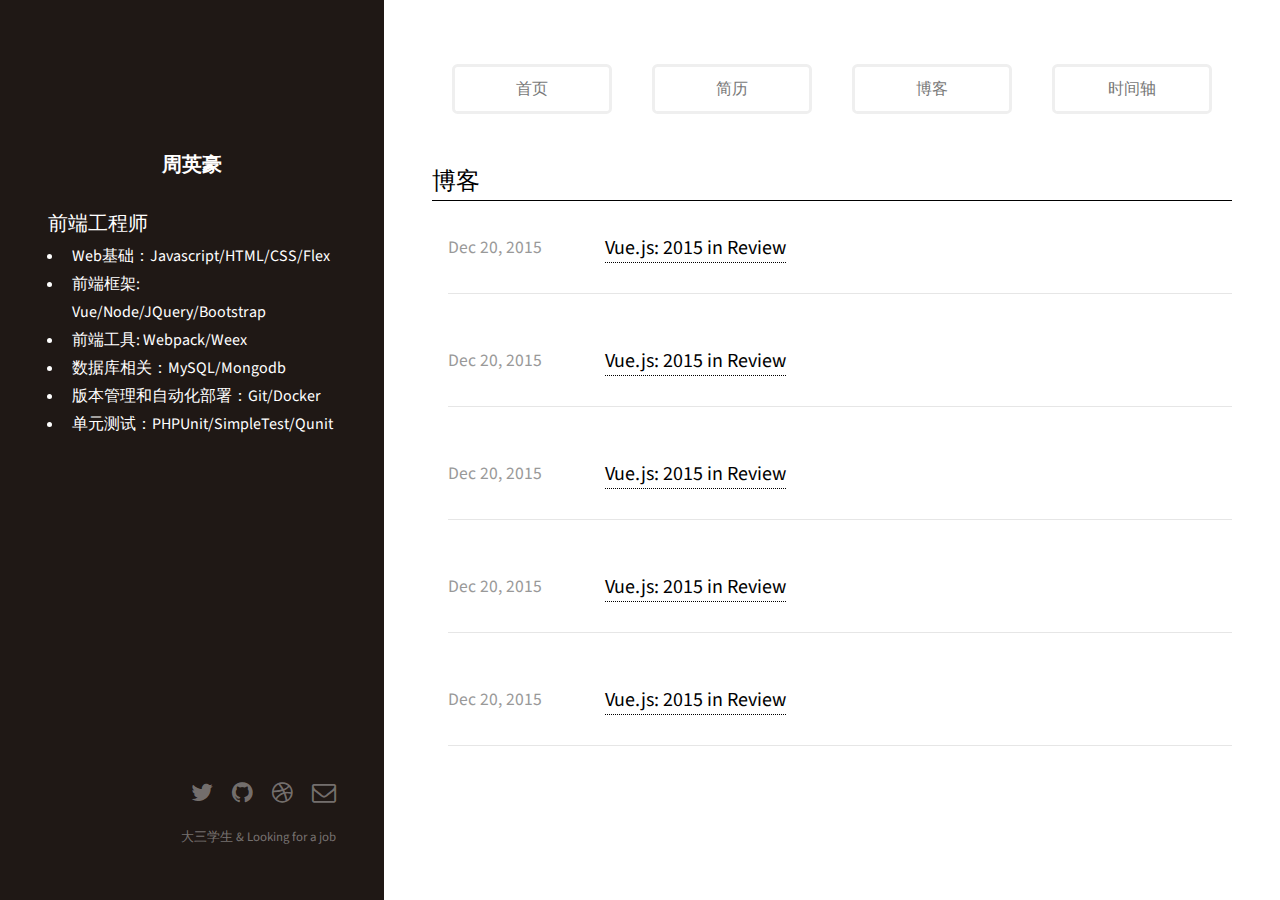
==== blogs.html @ a576378a "change my homepage" ====
<!DOCTYPE HTML>
<!--
	Strata by HTML5 UP
	html5up.net | @ajlkn
	Free for personal and commercial use under the CCA 3.0 license (html5up.net/license)
-->
<html>
	<head>
		<title>Strata by HTML5 UP</title>
		<meta charset="utf-8" />
		<meta name="viewport" content="width=device-width, initial-scale=1" />
		<!--[if lte IE 8]><script src="assets/js/ie/html5shiv.js"></script><![endif]-->
		<link rel="stylesheet" href="assets/css/main.css" />
		<!--[if lte IE 8]><link rel="stylesheet" href="assets/css/ie8.css" /><![endif]-->
	</head>
	<body id="top">

		<!-- Header -->
			<header id="header">
				<div class="inner" style="text-align: left">
					<p style="text-align: center">
						<a href="#" class="image avatar"><img src="https://avatars0.githubusercontent.com/u/16045604?v=4&s=460" alt="" /></a>
						
					</p>
					<h1 style="text-align: center;color: white"><strong> 周英豪</strong></h1>
					<p></p>
					<h1 style="color: white">前端工程师</h1>
					<ul class="skill-list">
						<li>Web基础：Javascript/HTML/CSS/Flex</li>
						<li>前端框架: Vue/Node/JQuery/Bootstrap</li>
						<li>前端工具: Webpack/Weex</li>
						<li>数据库相关：MySQL/Mongodb</li>
						<li>版本管理和自动化部署：Git/Docker</li>
						<li>单元测试：PHPUnit/SimpleTest/Qunit</li>



					</ul>
				</div>
			</header>

		<!-- Main -->
			<div id="main">

				<header style="display: flex;justify-content: center;"> 
					<div style="flex: 1;text-align: center;">
<a href="index.html" class="button">首页</a>
					</div>
					<div style="flex: 1;text-align: center;">
<a href="resume.html" class="button">简历</a>

					</div>
					<div style="flex: 1;text-align: center;">
<a href="#" class="button">博客</a>

					</div>
					<div style="flex: 1;text-align: center;">
<a href="timeline.html" class="button">时间轴</a>

					</div>

				</header>
					<section id="two" style="margin-top: 50px">
						<header class="major resume-title">
							<h2>博客</h2>
						</header>
						<ul class="blogs-list" >
							<li><h4 >Dec 20, 2015 </h4> <h3 ><a href="2015/12/20/vuejs-2015-in-review/">Vue.js: 2015 in Review</a></h3></li>
						</ul>

						<ul class="blogs-list" >
							<li><h4 >Dec 20, 2015 </h4> <h3 ><a href="2015/12/20/vuejs-2015-in-review/">Vue.js: 2015 in Review</a></h3></li>
						</ul>


						<ul class="blogs-list" >
							<li><h4 >Dec 20, 2015 </h4> <h3 ><a href="2015/12/20/vuejs-2015-in-review/">Vue.js: 2015 in Review</a></h3></li>
						</ul>


						<ul class="blogs-list" >
							<li><h4 >Dec 20, 2015 </h4> <h3 ><a href="2015/12/20/vuejs-2015-in-review/">Vue.js: 2015 in Review</a></h3></li>
						</ul>


						<ul class="blogs-list" >
							<li><h4 >Dec 20, 2015 </h4> <h3 ><a href="2015/12/20/vuejs-2015-in-review/">Vue.js: 2015 in Review</a></h3></li>
						</ul>
					</section>

		

			</div>

		<!-- Footer -->
			<footer id="footer">
				<div class="inner">
					<ul class="icons">
						<li><a href="#" class="icon fa-twitter"><span class="label">Twitter</span></a></li>
						<li><a href="#" class="icon fa-github"><span class="label">Github</span></a></li>
						<li><a href="#" class="icon fa-dribbble"><span class="label">Dribbble</span></a></li>
						<li><a href="#" class="icon fa-envelope-o"><span class="label">Email</span></a></li>
					</ul>
					<ul class="copyright">
						<li> 大三学生 & Looking for a job</li>
					</ul>
				</div>
			</footer>

		<!-- Scripts -->
			<script src="assets/js/jquery.min.js"></script>
			<script src="assets/js/jquery.poptrox.min.js"></script>
			<script src="assets/js/skel.min.js"></script>
			<script src="assets/js/util.js"></script>
			<!--[if lte IE 8]><script src="assets/js/ie/respond.min.js"></script><![endif]-->
			<script src="assets/js/main.js"></script>

	</body>
</html>
---- assets/css/main.css ----
@import url("font-awesome.min.css");
@import url("https://fonts.googleapis.com/css?family=Source+Sans+Pro:400,400italic");

/*
	Strata by HTML5 UP
	html5up.net | @ajlkn
	Free for personal and commercial use under the CCA 3.0 license (html5up.net/license)
*/

/* Reset */

	html, body, div, span, applet, object, iframe, h1, h2, h3, h4, h5, h6, p, blockquote, pre, a, abbr, acronym, address, big, cite, code, del, dfn, em, img, ins, kbd, q, s, samp, small, strike, strong, sub, sup, tt, var, b, u, i, center, dl, dt, dd, ol, ul, li, fieldset, form, label, legend, table, caption, tbody, tfoot, thead, tr, th, td, article, aside, canvas, details, embed, figure, figcaption, footer, header, hgroup, menu, nav, output, ruby, section, summary, time, mark, audio, video {
		margin: 0;
		padding: 0;
		border: 0;
		font-size: 100%;
		font: inherit;
		vertical-align: baseline;
	}

	article, aside, details, figcaption, figure, footer, header, hgroup, menu, nav, section {
		display: block;
	}

	body {
		line-height: 1;
	}

	ol, ul {
		list-style: none;
	}

	blockquote, q {
		quotes: none;
	}

	blockquote:before, blockquote:after, q:before, q:after {
		content: '';
		content: none;
	}

	table {
		border-collapse: collapse;
		border-spacing: 0;
	}

	body {
		-webkit-text-size-adjust: none;
	}

/* Box Model */

	*, *:before, *:after {
		-moz-box-sizing: border-box;
		-webkit-box-sizing: border-box;
		box-sizing: border-box;
	}

/* Containers */

	.container {
		margin-left: auto;
		margin-right: auto;
	}

	.container.\31 25\25 {
		width: 100%;
		max-width: 1200px;
		min-width: 960px;
	}

	.container.\37 5\25 {
		width: 720px;
	}

	.container.\35 0\25 {
		width: 480px;
	}

	.container.\32 5\25 {
		width: 240px;
	}

	.container {
		width: 960px;
	}

	@media screen and (max-width: 1800px) {

		.container.\31 25\25 {
			width: 100%;
			max-width: 1200px;
			min-width: 960px;
		}

		.container.\37 5\25 {
			width: 720px;
		}

		.container.\35 0\25 {
			width: 480px;
		}

		.container.\32 5\25 {
			width: 240px;
		}

		.container {
			width: 960px;
		}

	}

	@media screen and (max-width: 1280px) {

		.container.\31 25\25 {
			width: 100%;
			max-width: 1200px;
			min-width: 960px;
		}

		.container.\37 5\25 {
			width: 720px;
		}

		.container.\35 0\25 {
			width: 480px;
		}

		.container.\32 5\25 {
			width: 240px;
		}

		.container {
			width: 960px;
		}

	}

	@media screen and (max-width: 980px) {

		.container.\31 25\25 {
			width: 100%;
			max-width: 1200px;
			min-width: 960px;
		}

		.container.\37 5\25 {
			width: 720px;
		}

		.container.\35 0\25 {
			width: 480px;
		}

		.container.\32 5\25 {
			width: 240px;
		}

		.container {
			width: 960px;
		}

	}

	@media screen and (max-width: 736px) {

		.container.\31 25\25 {
			width: 100%;
			max-width: 1200px;
			min-width: 960px;
		}

		.container.\37 5\25 {
			width: 720px;
		}

		.container.\35 0\25 {
			width: 480px;
		}

		.container.\32 5\25 {
			width: 240px;
		}

		.container {
			width: 960px;
		}

	}

	@media screen and (max-width: 480px) {

		.container.\31 25\25 {
			width: 100%;
			max-width: 1200px;
			min-width: 960px;
		}

		.container.\37 5\25 {
			width: 720px;
		}

		.container.\35 0\25 {
			width: 480px;
		}

		.container.\32 5\25 {
			width: 240px;
		}

		.container {
			width: 960px;
		}

	}

/* Grid */

	.row {
		border-bottom: solid 1px transparent;
		-moz-box-sizing: border-box;
		-webkit-box-sizing: border-box;
		box-sizing: border-box;
	}

	.row > * {
		float: left;
		-moz-box-sizing: border-box;
		-webkit-box-sizing: border-box;
		box-sizing: border-box;
	}

	.row:after, .row:before {
		content: '';
		display: block;
		clear: both;
		height: 0;
	}

	.row.uniform > * > :first-child {
		margin-top: 0;
	}

	.row.uniform > * > :last-child {
		margin-bottom: 0;
	}

	.row.\30 \25 > * {
		padding: 0 0 0 0em;
	}

	.row.\30 \25 {
		margin: 0 0 -1px 0em;
	}

	.row.uniform.\30 \25 > * {
		padding: 0em 0 0 0em;
	}

	.row.uniform.\30 \25 {
		margin: 0em 0 -1px 0em;
	}

	.row > * {
		padding: 0 0 0 2.5em;
	}

	.row {
		margin: 0 0 -1px -2.5em;
	}

	.row.uniform > * {
		padding: 2.5em 0 0 2.5em;
	}

	.row.uniform {
		margin: -2.5em 0 -1px -2.5em;
	}

	.row.\32 00\25 > * {
		padding: 0 0 0 5em;
	}

	.row.\32 00\25 {
		margin: 0 0 -1px -5em;
	}

	.row.uniform.\32 00\25 > * {
		padding: 5em 0 0 5em;
	}

	.row.uniform.\32 00\25 {
		margin: -5em 0 -1px -5em;
	}

	.row.\31 50\25 > * {
		padding: 0 0 0 3.75em;
	}

	.row.\31 50\25 {
		margin: 0 0 -1px -3.75em;
	}

	.row.uniform.\31 50\25 > * {
		padding: 3.75em 0 0 3.75em;
	}

	.row.uniform.\31 50\25 {
		margin: -3.75em 0 -1px -3.75em;
	}

	.row.\35 0\25 > * {
		padding: 0 0 0 1.25em;
	}

	.row.\35 0\25 {
		margin: 0 0 -1px -1.25em;
	}

	.row.uniform.\35 0\25 > * {
		padding: 1.25em 0 0 1.25em;
	}

	.row.uniform.\35 0\25 {
		margin: -1.25em 0 -1px -1.25em;
	}

	.row.\32 5\25 > * {
		padding: 0 0 0 0.625em;
	}

	.row.\32 5\25 {
		margin: 0 0 -1px -0.625em;
	}

	.row.uniform.\32 5\25 > * {
		padding: 0.625em 0 0 0.625em;
	}

	.row.uniform.\32 5\25 {
		margin: -0.625em 0 -1px -0.625em;
	}

	.\31 2u, .\31 2u\24 {
		width: 100%;
		clear: none;
		margin-left: 0;
	}

	.\31 1u, .\31 1u\24 {
		width: 91.6666666667%;
		clear: none;
		margin-left: 0;
	}

	.\31 0u, .\31 0u\24 {
		width: 83.3333333333%;
		clear: none;
		margin-left: 0;
	}

	.\39 u, .\39 u\24 {
		width: 75%;
		clear: none;
		margin-left: 0;
	}

	.\38 u, .\38 u\24 {
		width: 66.6666666667%;
		clear: none;
		margin-left: 0;
	}

	.\37 u, .\37 u\24 {
		width: 58.3333333333%;
		clear: none;
		margin-left: 0;
	}

	.\36 u, .\36 u\24 {
		width: 50%;
		clear: none;
		margin-left: 0;
	}

	.\35 u, .\35 u\24 {
		width: 41.6666666667%;
		clear: none;
		margin-left: 0;
	}

	.\34 u, .\34 u\24 {
		width: 33.3333333333%;
		clear: none;
		margin-left: 0;
	}

	.\33 u, .\33 u\24 {
		width: 25%;
		clear: none;
		margin-left: 0;
	}

	.\32 u, .\32 u\24 {
		width: 16.6666666667%;
		clear: none;
		margin-left: 0;
	}

	.\31 u, .\31 u\24 {
		width: 8.3333333333%;
		clear: none;
		margin-left: 0;
	}

	.\31 2u\24 + *,
	.\31 1u\24 + *,
	.\31 0u\24 + *,
	.\39 u\24 + *,
	.\38 u\24 + *,
	.\37 u\24 + *,
	.\36 u\24 + *,
	.\35 u\24 + *,
	.\34 u\24 + *,
	.\33 u\24 + *,
	.\32 u\24 + *,
	.\31 u\24 + * {
		clear: left;
	}

	.\-11u {
		margin-left: 91.66667%;
	}

	.\-10u {
		margin-left: 83.33333%;
	}

	.\-9u {
		margin-left: 75%;
	}

	.\-8u {
		margin-left: 66.66667%;
	}

	.\-7u {
		margin-left: 58.33333%;
	}

	.\-6u {
		margin-left: 50%;
	}

	.\-5u {
		margin-left: 41.66667%;
	}

	.\-4u {
		margin-left: 33.33333%;
	}

	.\-3u {
		margin-left: 25%;
	}

	.\-2u {
		margin-left: 16.66667%;
	}

	.\-1u {
		margin-left: 8.33333%;
	}

	@media screen and (max-width: 1800px) {

		.row > * {
			padding: 0 0 0 2.5em;
		}

		.row {
			margin: 0 0 -1px -2.5em;
		}

		.row.uniform > * {
			padding: 2.5em 0 0 2.5em;
		}

		.row.uniform {
			margin: -2.5em 0 -1px -2.5em;
		}

		.row.\32 00\25 > * {
			padding: 0 0 0 5em;
		}

		.row.\32 00\25 {
			margin: 0 0 -1px -5em;
		}

		.row.uniform.\32 00\25 > * {
			padding: 5em 0 0 5em;
		}

		.row.uniform.\32 00\25 {
			margin: -5em 0 -1px -5em;
		}

		.row.\31 50\25 > * {
			padding: 0 0 0 3.75em;
		}

		.row.\31 50\25 {
			margin: 0 0 -1px -3.75em;
		}

		.row.uniform.\31 50\25 > * {
			padding: 3.75em 0 0 3.75em;
		}

		.row.uniform.\31 50\25 {
			margin: -3.75em 0 -1px -3.75em;
		}

		.row.\35 0\25 > * {
			padding: 0 0 0 1.25em;
		}

		.row.\35 0\25 {
			margin: 0 0 -1px -1.25em;
		}

		.row.uniform.\35 0\25 > * {
			padding: 1.25em 0 0 1.25em;
		}

		.row.uniform.\35 0\25 {
			margin: -1.25em 0 -1px -1.25em;
		}

		.row.\32 5\25 > * {
			padding: 0 0 0 0.625em;
		}

		.row.\32 5\25 {
			margin: 0 0 -1px -0.625em;
		}

		.row.uniform.\32 5\25 > * {
			padding: 0.625em 0 0 0.625em;
		}

		.row.uniform.\32 5\25 {
			margin: -0.625em 0 -1px -0.625em;
		}

		.\31 2u\28xlarge\29, .\31 2u\24\28xlarge\29 {
			width: 100%;
			clear: none;
			margin-left: 0;
		}

		.\31 1u\28xlarge\29, .\31 1u\24\28xlarge\29 {
			width: 91.6666666667%;
			clear: none;
			margin-left: 0;
		}

		.\31 0u\28xlarge\29, .\31 0u\24\28xlarge\29 {
			width: 83.3333333333%;
			clear: none;
			margin-left: 0;
		}

		.\39 u\28xlarge\29, .\39 u\24\28xlarge\29 {
			width: 75%;
			clear: none;
			margin-left: 0;
		}

		.\38 u\28xlarge\29, .\38 u\24\28xlarge\29 {
			width: 66.6666666667%;
			clear: none;
			margin-left: 0;
		}

		.\37 u\28xlarge\29, .\37 u\24\28xlarge\29 {
			width: 58.3333333333%;
			clear: none;
			margin-left: 0;
		}

		.\36 u\28xlarge\29, .\36 u\24\28xlarge\29 {
			width: 50%;
			clear: none;
			margin-left: 0;
		}

		.\35 u\28xlarge\29, .\35 u\24\28xlarge\29 {
			width: 41.6666666667%;
			clear: none;
			margin-left: 0;
		}

		.\34 u\28xlarge\29, .\34 u\24\28xlarge\29 {
			width: 33.3333333333%;
			clear: none;
			margin-left: 0;
		}

		.\33 u\28xlarge\29, .\33 u\24\28xlarge\29 {
			width: 25%;
			clear: none;
			margin-left: 0;
		}

		.\32 u\28xlarge\29, .\32 u\24\28xlarge\29 {
			width: 16.6666666667%;
			clear: none;
			margin-left: 0;
		}

		.\31 u\28xlarge\29, .\31 u\24\28xlarge\29 {
			width: 8.3333333333%;
			clear: none;
			margin-left: 0;
		}

		.\31 2u\24\28xlarge\29 + *,
		.\31 1u\24\28xlarge\29 + *,
		.\31 0u\24\28xlarge\29 + *,
		.\39 u\24\28xlarge\29 + *,
		.\38 u\24\28xlarge\29 + *,
		.\37 u\24\28xlarge\29 + *,
		.\36 u\24\28xlarge\29 + *,
		.\35 u\24\28xlarge\29 + *,
		.\34 u\24\28xlarge\29 + *,
		.\33 u\24\28xlarge\29 + *,
		.\32 u\24\28xlarge\29 + *,
		.\31 u\24\28xlarge\29 + * {
			clear: left;
		}

		.\-11u\28xlarge\29 {
			margin-left: 91.66667%;
		}

		.\-10u\28xlarge\29 {
			margin-left: 83.33333%;
		}

		.\-9u\28xlarge\29 {
			margin-left: 75%;
		}

		.\-8u\28xlarge\29 {
			margin-left: 66.66667%;
		}

		.\-7u\28xlarge\29 {
			margin-left: 58.33333%;
		}

		.\-6u\28xlarge\29 {
			margin-left: 50%;
		}

		.\-5u\28xlarge\29 {
			margin-left: 41.66667%;
		}

		.\-4u\28xlarge\29 {
			margin-left: 33.33333%;
		}

		.\-3u\28xlarge\29 {
			margin-left: 25%;
		}

		.\-2u\28xlarge\29 {
			margin-left: 16.66667%;
		}

		.\-1u\28xlarge\29 {
			margin-left: 8.33333%;
		}

	}

	@media screen and (max-width: 1280px) {

		.row > * {
			padding: 0 0 0 2em;
		}

		.row {
			margin: 0 0 -1px -2em;
		}

		.row.uniform > * {
			padding: 2em 0 0 2em;
		}

		.row.uniform {
			margin: -2em 0 -1px -2em;
		}

		.row.\32 00\25 > * {
			padding: 0 0 0 4em;
		}

		.row.\32 00\25 {
			margin: 0 0 -1px -4em;
		}

		.row.uniform.\32 00\25 > * {
			padding: 4em 0 0 4em;
		}

		.row.uniform.\32 00\25 {
			margin: -4em 0 -1px -4em;
		}

		.row.\31 50\25 > * {
			padding: 0 0 0 3em;
		}

		.row.\31 50\25 {
			margin: 0 0 -1px -3em;
		}

		.row.uniform.\31 50\25 > * {
			padding: 3em 0 0 3em;
		}

		.row.uniform.\31 50\25 {
			margin: -3em 0 -1px -3em;
		}

		.row.\35 0\25 > * {
			padding: 0 0 0 1em;
		}

		.row.\35 0\25 {
			margin: 0 0 -1px -1em;
		}

		.row.uniform.\35 0\25 > * {
			padding: 1em 0 0 1em;
		}

		.row.uniform.\35 0\25 {
			margin: -1em 0 -1px -1em;
		}

		.row.\32 5\25 > * {
			padding: 0 0 0 0.5em;
		}

		.row.\32 5\25 {
			margin: 0 0 -1px -0.5em;
		}

		.row.uniform.\32 5\25 > * {
			padding: 0.5em 0 0 0.5em;
		}

		.row.uniform.\32 5\25 {
			margin: -0.5em 0 -1px -0.5em;
		}

		.\31 2u\28large\29, .\31 2u\24\28large\29 {
			width: 100%;
			clear: none;
			margin-left: 0;
		}

		.\31 1u\28large\29, .\31 1u\24\28large\29 {
			width: 91.6666666667%;
			clear: none;
			margin-left: 0;
		}

		.\31 0u\28large\29, .\31 0u\24\28large\29 {
			width: 83.3333333333%;
			clear: none;
			margin-left: 0;
		}

		.\39 u\28large\29, .\39 u\24\28large\29 {
			width: 75%;
			clear: none;
			margin-left: 0;
		}

		.\38 u\28large\29, .\38 u\24\28large\29 {
			width: 66.6666666667%;
			clear: none;
			margin-left: 0;
		}

		.\37 u\28large\29, .\37 u\24\28large\29 {
			width: 58.3333333333%;
			clear: none;
			margin-left: 0;
		}

		.\36 u\28large\29, .\36 u\24\28large\29 {
			width: 50%;
			clear: none;
			margin-left: 0;
		}

		.\35 u\28large\29, .\35 u\24\28large\29 {
			width: 41.6666666667%;
			clear: none;
			margin-left: 0;
		}

		.\34 u\28large\29, .\34 u\24\28large\29 {
			width: 33.3333333333%;
			clear: none;
			margin-left: 0;
		}

		.\33 u\28large\29, .\33 u\24\28large\29 {
			width: 25%;
			clear: none;
			margin-left: 0;
		}

		.\32 u\28large\29, .\32 u\24\28large\29 {
			width: 16.6666666667%;
			clear: none;
			margin-left: 0;
		}

		.\31 u\28large\29, .\31 u\24\28large\29 {
			width: 8.3333333333%;
			clear: none;
			margin-left: 0;
		}

		.\31 2u\24\28large\29 + *,
		.\31 1u\24\28large\29 + *,
		.\31 0u\24\28large\29 + *,
		.\39 u\24\28large\29 + *,
		.\38 u\24\28large\29 + *,
		.\37 u\24\28large\29 + *,
		.\36 u\24\28large\29 + *,
		.\35 u\24\28large\29 + *,
		.\34 u\24\28large\29 + *,
		.\33 u\24\28large\29 + *,
		.\32 u\24\28large\29 + *,
		.\31 u\24\28large\29 + * {
			clear: left;
		}

		.\-11u\28large\29 {
			margin-left: 91.66667%;
		}

		.\-10u\28large\29 {
			margin-left: 83.33333%;
		}

		.\-9u\28large\29 {
			margin-left: 75%;
		}

		.\-8u\28large\29 {
			margin-left: 66.66667%;
		}

		.\-7u\28large\29 {
			margin-left: 58.33333%;
		}

		.\-6u\28large\29 {
			margin-left: 50%;
		}

		.\-5u\28large\29 {
			margin-left: 41.66667%;
		}

		.\-4u\28large\29 {
			margin-left: 33.33333%;
		}

		.\-3u\28large\29 {
			margin-left: 25%;
		}

		.\-2u\28large\29 {
			margin-left: 16.66667%;
		}

		.\-1u\28large\29 {
			margin-left: 8.33333%;
		}

	}

	@media screen and (max-width: 980px) {

		.row > * {
			padding: 0 0 0 2em;
		}

		.row {
			margin: 0 0 -1px -2em;
		}

		.row.uniform > * {
			padding: 2em 0 0 2em;
		}

		.row.uniform {
			margin: -2em 0 -1px -2em;
		}

		.row.\32 00\25 > * {
			padding: 0 0 0 4em;
		}

		.row.\32 00\25 {
			margin: 0 0 -1px -4em;
		}

		.row.uniform.\32 00\25 > * {
			padding: 4em 0 0 4em;
		}

		.row.uniform.\32 00\25 {
			margin: -4em 0 -1px -4em;
		}

		.row.\31 50\25 > * {
			padding: 0 0 0 3em;
		}

		.row.\31 50\25 {
			margin: 0 0 -1px -3em;
		}

		.row.uniform.\31 50\25 > * {
			padding: 3em 0 0 3em;
		}

		.row.uniform.\31 50\25 {
			margin: -3em 0 -1px -3em;
		}

		.row.\35 0\25 > * {
			padding: 0 0 0 1em;
		}

		.row.\35 0\25 {
			margin: 0 0 -1px -1em;
		}

		.row.uniform.\35 0\25 > * {
			padding: 1em 0 0 1em;
		}

		.row.uniform.\35 0\25 {
			margin: -1em 0 -1px -1em;
		}

		.row.\32 5\25 > * {
			padding: 0 0 0 0.5em;
		}

		.row.\32 5\25 {
			margin: 0 0 -1px -0.5em;
		}

		.row.uniform.\32 5\25 > * {
			padding: 0.5em 0 0 0.5em;
		}

		.row.uniform.\32 5\25 {
			margin: -0.5em 0 -1px -0.5em;
		}

		.\31 2u\28medium\29, .\31 2u\24\28medium\29 {
			width: 100%;
			clear: none;
			margin-left: 0;
		}

		.\31 1u\28medium\29, .\31 1u\24\28medium\29 {
			width: 91.6666666667%;
			clear: none;
			margin-left: 0;
		}

		.\31 0u\28medium\29, .\31 0u\24\28medium\29 {
			width: 83.3333333333%;
			clear: none;
			margin-left: 0;
		}

		.\39 u\28medium\29, .\39 u\24\28medium\29 {
			width: 75%;
			clear: none;
			margin-left: 0;
		}

		.\38 u\28medium\29, .\38 u\24\28medium\29 {
			width: 66.6666666667%;
			clear: none;
			margin-left: 0;
		}

		.\37 u\28medium\29, .\37 u\24\28medium\29 {
			width: 58.3333333333%;
			clear: none;
			margin-left: 0;
		}

		.\36 u\28medium\29, .\36 u\24\28medium\29 {
			width: 50%;
			clear: none;
			margin-left: 0;
		}

		.\35 u\28medium\29, .\35 u\24\28medium\29 {
			width: 41.6666666667%;
			clear: none;
			margin-left: 0;
		}

		.\34 u\28medium\29, .\34 u\24\28medium\29 {
			width: 33.3333333333%;
			clear: none;
			margin-left: 0;
		}

		.\33 u\28medium\29, .\33 u\24\28medium\29 {
			width: 25%;
			clear: none;
			margin-left: 0;
		}

		.\32 u\28medium\29, .\32 u\24\28medium\29 {
			width: 16.6666666667%;
			clear: none;
			margin-left: 0;
		}

		.\31 u\28medium\29, .\31 u\24\28medium\29 {
			width: 8.3333333333%;
			clear: none;
			margin-left: 0;
		}

		.\31 2u\24\28medium\29 + *,
		.\31 1u\24\28medium\29 + *,
		.\31 0u\24\28medium\29 + *,
		.\39 u\24\28medium\29 + *,
		.\38 u\24\28medium\29 + *,
		.\37 u\24\28medium\29 + *,
		.\36 u\24\28medium\29 + *,
		.\35 u\24\28medium\29 + *,
		.\34 u\24\28medium\29 + *,
		.\33 u\24\28medium\29 + *,
		.\32 u\24\28medium\29 + *,
		.\31 u\24\28medium\29 + * {
			clear: left;
		}

		.\-11u\28medium\29 {
			margin-left: 91.66667%;
		}

		.\-10u\28medium\29 {
			margin-left: 83.33333%;
		}

		.\-9u\28medium\29 {
			margin-left: 75%;
		}

		.\-8u\28medium\29 {
			margin-left: 66.66667%;
		}

		.\-7u\28medium\29 {
			margin-left: 58.33333%;
		}

		.\-6u\28medium\29 {
			margin-left: 50%;
		}

		.\-5u\28medium\29 {
			margin-left: 41.66667%;
		}

		.\-4u\28medium\29 {
			margin-left: 33.33333%;
		}

		.\-3u\28medium\29 {
			margin-left: 25%;
		}

		.\-2u\28medium\29 {
			margin-left: 16.66667%;
		}

		.\-1u\28medium\29 {
			margin-left: 8.33333%;
		}

	}

	@media screen and (max-width: 736px) {

		.row > * {
			padding: 0 0 0 1.5em;
		}

		.row {
			margin: 0 0 -1px -1.5em;
		}

		.row.uniform > * {
			padding: 1.5em 0 0 1.5em;
		}

		.row.uniform {
			margin: -1.5em 0 -1px -1.5em;
		}

		.row.\32 00\25 > * {
			padding: 0 0 0 3em;
		}

		.row.\32 00\25 {
			margin: 0 0 -1px -3em;
		}

		.row.uniform.\32 00\25 > * {
			padding: 3em 0 0 3em;
		}

		.row.uniform.\32 00\25 {
			margin: -3em 0 -1px -3em;
		}

		.row.\31 50\25 > * {
			padding: 0 0 0 2.25em;
		}

		.row.\31 50\25 {
			margin: 0 0 -1px -2.25em;
		}

		.row.uniform.\31 50\25 > * {
			padding: 2.25em 0 0 2.25em;
		}

		.row.uniform.\31 50\25 {
			margin: -2.25em 0 -1px -2.25em;
		}

		.row.\35 0\25 > * {
			padding: 0 0 0 0.75em;
		}

		.row.\35 0\25 {
			margin: 0 0 -1px -0.75em;
		}

		.row.uniform.\35 0\25 > * {
			padding: 0.75em 0 0 0.75em;
		}

		.row.uniform.\35 0\25 {
			margin: -0.75em 0 -1px -0.75em;
		}

		.row.\32 5\25 > * {
			padding: 0 0 0 0.375em;
		}

		.row.\32 5\25 {
			margin: 0 0 -1px -0.375em;
		}

		.row.uniform.\32 5\25 > * {
			padding: 0.375em 0 0 0.375em;
		}

		.row.uniform.\32 5\25 {
			margin: -0.375em 0 -1px -0.375em;
		}

		.\31 2u\28small\29, .\31 2u\24\28small\29 {
			width: 100%;
			clear: none;
			margin-left: 0;
		}

		.\31 1u\28small\29, .\31 1u\24\28small\29 {
			width: 91.6666666667%;
			clear: none;
			margin-left: 0;
		}

		.\31 0u\28small\29, .\31 0u\24\28small\29 {
			width: 83.3333333333%;
			clear: none;
			margin-left: 0;
		}

		.\39 u\28small\29, .\39 u\24\28small\29 {
			width: 75%;
			clear: none;
			margin-left: 0;
		}

		.\38 u\28small\29, .\38 u\24\28small\29 {
			width: 66.6666666667%;
			clear: none;
			margin-left: 0;
		}

		.\37 u\28small\29, .\37 u\24\28small\29 {
			width: 58.3333333333%;
			clear: none;
			margin-left: 0;
		}

		.\36 u\28small\29, .\36 u\24\28small\29 {
			width: 50%;
			clear: none;
			margin-left: 0;
		}

		.\35 u\28small\29, .\35 u\24\28small\29 {
			width: 41.6666666667%;
			clear: none;
			margin-left: 0;
		}

		.\34 u\28small\29, .\34 u\24\28small\29 {
			width: 33.3333333333%;
			clear: none;
			margin-left: 0;
		}

		.\33 u\28small\29, .\33 u\24\28small\29 {
			width: 25%;
			clear: none;
			margin-left: 0;
		}

		.\32 u\28small\29, .\32 u\24\28small\29 {
			width: 16.6666666667%;
			clear: none;
			margin-left: 0;
		}

		.\31 u\28small\29, .\31 u\24\28small\29 {
			width: 8.3333333333%;
			clear: none;
			margin-left: 0;
		}

		.\31 2u\24\28small\29 + *,
		.\31 1u\24\28small\29 + *,
		.\31 0u\24\28small\29 + *,
		.\39 u\24\28small\29 + *,
		.\38 u\24\28small\29 + *,
		.\37 u\24\28small\29 + *,
		.\36 u\24\28small\29 + *,
		.\35 u\24\28small\29 + *,
		.\34 u\24\28small\29 + *,
		.\33 u\24\28small\29 + *,
		.\32 u\24\28small\29 + *,
		.\31 u\24\28small\29 + * {
			clear: left;
		}

		.\-11u\28small\29 {
			margin-left: 91.66667%;
		}

		.\-10u\28small\29 {
			margin-left: 83.33333%;
		}

		.\-9u\28small\29 {
			margin-left: 75%;
		}

		.\-8u\28small\29 {
			margin-left: 66.66667%;
		}

		.\-7u\28small\29 {
			margin-left: 58.33333%;
		}

		.\-6u\28small\29 {
			margin-left: 50%;
		}

		.\-5u\28small\29 {
			margin-left: 41.66667%;
		}

		.\-4u\28small\29 {
			margin-left: 33.33333%;
		}

		.\-3u\28small\29 {
			margin-left: 25%;
		}

		.\-2u\28small\29 {
			margin-left: 16.66667%;
		}

		.\-1u\28small\29 {
			margin-left: 8.33333%;
		}

	}

	@media screen and (max-width: 480px) {

		.row > * {
			padding: 0 0 0 1.5em;
		}

		.row {
			margin: 0 0 -1px -1.5em;
		}

		.row.uniform > * {
			padding: 1.5em 0 0 1.5em;
		}

		.row.uniform {
			margin: -1.5em 0 -1px -1.5em;
		}

		.row.\32 00\25 > * {
			padding: 0 0 0 3em;
		}

		.row.\32 00\25 {
			margin: 0 0 -1px -3em;
		}

		.row.uniform.\32 00\25 > * {
			padding: 3em 0 0 3em;
		}

		.row.uniform.\32 00\25 {
			margin: -3em 0 -1px -3em;
		}

		.row.\31 50\25 > * {
			padding: 0 0 0 2.25em;
		}

		.row.\31 50\25 {
			margin: 0 0 -1px -2.25em;
		}

		.row.uniform.\31 50\25 > * {
			padding: 2.25em 0 0 2.25em;
		}

		.row.uniform.\31 50\25 {
			margin: -2.25em 0 -1px -2.25em;
		}

		.row.\35 0\25 > * {
			padding: 0 0 0 0.75em;
		}

		.row.\35 0\25 {
			margin: 0 0 -1px -0.75em;
		}

		.row.uniform.\35 0\25 > * {
			padding: 0.75em 0 0 0.75em;
		}

		.row.uniform.\35 0\25 {
			margin: -0.75em 0 -1px -0.75em;
		}

		.row.\32 5\25 > * {
			padding: 0 0 0 0.375em;
		}

		.row.\32 5\25 {
			margin: 0 0 -1px -0.375em;
		}

		.row.uniform.\32 5\25 > * {
			padding: 0.375em 0 0 0.375em;
		}

		.row.uniform.\32 5\25 {
			margin: -0.375em 0 -1px -0.375em;
		}

		.\31 2u\28xsmall\29, .\31 2u\24\28xsmall\29 {
			width: 100%;
			clear: none;
			margin-left: 0;
		}

		.\31 1u\28xsmall\29, .\31 1u\24\28xsmall\29 {
			width: 91.6666666667%;
			clear: none;
			margin-left: 0;
		}

		.\31 0u\28xsmall\29, .\31 0u\24\28xsmall\29 {
			width: 83.3333333333%;
			clear: none;
			margin-left: 0;
		}

		.\39 u\28xsmall\29, .\39 u\24\28xsmall\29 {
			width: 75%;
			clear: none;
			margin-left: 0;
		}

		.\38 u\28xsmall\29, .\38 u\24\28xsmall\29 {
			width: 66.6666666667%;
			clear: none;
			margin-left: 0;
		}

		.\37 u\28xsmall\29, .\37 u\24\28xsmall\29 {
			width: 58.3333333333%;
			clear: none;
			margin-left: 0;
		}

		.\36 u\28xsmall\29, .\36 u\24\28xsmall\29 {
			width: 50%;
			clear: none;
			margin-left: 0;
		}

		.\35 u\28xsmall\29, .\35 u\24\28xsmall\29 {
			width: 41.6666666667%;
			clear: none;
			margin-left: 0;
		}

		.\34 u\28xsmall\29, .\34 u\24\28xsmall\29 {
			width: 33.3333333333%;
			clear: none;
			margin-left: 0;
		}

		.\33 u\28xsmall\29, .\33 u\24\28xsmall\29 {
			width: 25%;
			clear: none;
			margin-left: 0;
		}

		.\32 u\28xsmall\29, .\32 u\24\28xsmall\29 {
			width: 16.6666666667%;
			clear: none;
			margin-left: 0;
		}

		.\31 u\28xsmall\29, .\31 u\24\28xsmall\29 {
			width: 8.3333333333%;
			clear: none;
			margin-left: 0;
		}

		.\31 2u\24\28xsmall\29 + *,
		.\31 1u\24\28xsmall\29 + *,
		.\31 0u\24\28xsmall\29 + *,
		.\39 u\24\28xsmall\29 + *,
		.\38 u\24\28xsmall\29 + *,
		.\37 u\24\28xsmall\29 + *,
		.\36 u\24\28xsmall\29 + *,
		.\35 u\24\28xsmall\29 + *,
		.\34 u\24\28xsmall\29 + *,
		.\33 u\24\28xsmall\29 + *,
		.\32 u\24\28xsmall\29 + *,
		.\31 u\24\28xsmall\29 + * {
			clear: left;
		}

		.\-11u\28xsmall\29 {
			margin-left: 91.66667%;
		}

		.\-10u\28xsmall\29 {
			margin-left: 83.33333%;
		}

		.\-9u\28xsmall\29 {
			margin-left: 75%;
		}

		.\-8u\28xsmall\29 {
			margin-left: 66.66667%;
		}

		.\-7u\28xsmall\29 {
			margin-left: 58.33333%;
		}

		.\-6u\28xsmall\29 {
			margin-left: 50%;
		}

		.\-5u\28xsmall\29 {
			margin-left: 41.66667%;
		}

		.\-4u\28xsmall\29 {
			margin-left: 33.33333%;
		}

		.\-3u\28xsmall\29 {
			margin-left: 25%;
		}

		.\-2u\28xsmall\29 {
			margin-left: 16.66667%;
		}

		.\-1u\28xsmall\29 {
			margin-left: 8.33333%;
		}

	}

/* Basic */

	body {
		background: #fff;
	}

		body.is-loading *, body.is-loading *:before, body.is-loading *:after {
			-moz-animation: none !important;
			-webkit-animation: none !important;
			-ms-animation: none !important;
			animation: none !important;
			-moz-transition: none !important;
			-webkit-transition: none !important;
			-ms-transition: none !important;
			transition: none !important;
		}

	body, input, select, textarea {
		color: black;
		font-family: "Source Sans Pro", Helvetica, sans-serif;
		font-size: 16pt;
		font-weight: 400;
		line-height: 1.75em;
	}

	a {
		-moz-transition: color 0.2s ease-in-out, border-color 0.2s ease-in-out;
		-webkit-transition: color 0.2s ease-in-out, border-color 0.2s ease-in-out;
		-ms-transition: color 0.2s ease-in-out, border-color 0.2s ease-in-out;
		transition: color 0.2s ease-in-out, border-color 0.2s ease-in-out;
		border-bottom: dotted 1px;
		color: #787878;
		text-decoration: none;
	}

		a:hover {
			border-bottom-color: transparent;
			color: #49bf9d !important;
			text-decoration: none;
		}

	strong, b {
		color: #49bf9d;
		font-weight: 900;
	}

	em, i {
		font-style: italic;
	}

	p {
		margin: 0 0 0 0;
	}

	h1, h2, h3, h4, h5, h6 {
		color: black;
		font-weight: 400;
		line-height: 0.5em;
		margin: 0 0 0.5em 0;
	}

		h1 a, h2 a, h3 a, h4 a, h5 a, h6 a {
			color: inherit;
			text-decoration: none;
		}

	h1 {
		font-size: 2em;
		line-height: 1.5em;
	}

	h2 {
		font-size: 1.5em;
		line-height: 1.5em;
	}

	h3 {
		font-size: 1.25em;
		line-height: 1.5em;
	}

	h4 {
		font-size: 1.1em;
		line-height: 1.5em;
	}

	h5 {
		font-size: 0.9em;
		line-height: 1.5em;
	}

	h6 {
		font-size: 0.7em;
		line-height: 1.5em;
	}

	sub {
		font-size: 0.8em;
		position: relative;
		top: 0.5em;
	}

	sup {
		font-size: 0.8em;
		position: relative;
		top: -0.5em;
	}

	hr {
		border: 0;
		border-bottom: solid 2px #efefef;
		margin: 2em 0;
	}

		hr.major {
			margin: 3em 0;
		}

	blockquote {
		border-left: solid 6px #efefef;
		font-style: italic;
		margin: 0 0 2em 0;
		padding: 0.5em 0 0.5em 1.5em;
	}

	code {
		background: #f7f7f7;
		border-radius: 0.35em;
		border: solid 2px #efefef;
		font-family: "Courier New", monospace;
		font-size: 0.9em;
		margin: 0 0.25em;
		padding: 0.25em 0.65em;
	}

	pre {
		-webkit-overflow-scrolling: touch;
		font-family: "Courier New", monospace;
		font-size: 0.9em;
		margin: 0 0 2em 0;
	}

		pre code {
			display: block;
			line-height: 1.75em;
			padding: 1em 1.5em;
			overflow-x: auto;
		}

	.align-left {
		text-align: left;
	}

	.align-center {
		text-align: center;
	}

	.align-right {
		text-align: right;
	}

/* Section/Article */

	section.special, article.special {
		text-align: center;
	}

	header p {
		color: #b2b2b2;
		position: relative;
		margin: 0 0 1.5em 0;
	}

	header h2 + p {
		font-size: 1.25em;
		margin-top: -1em;
		line-height: 1.5em;
	}

	header h3 + p {
		font-size: 1.1em;
		margin-top: -0.8em;
		line-height: 1.5em;
	}

	header h4 + p,
	header h5 + p,
	header h6 + p {
		font-size: 0.9em;
		margin-top: -0.6em;
		line-height: 1.5em;
	}

	header.major h2 {
		font-size: 1.5em;
	}

/* Form */

	form {
		margin: 0 0 2em 0;
	}

	label {
		color: #787878;
		display: block;
		font-size: 0.9em;
		font-weight: 400;
		margin: 0 0 1em 0;
	}

	input[type="text"],
	input[type="password"],
	input[type="email"],
	select,
	textarea {
		-moz-appearance: none;
		-webkit-appearance: none;
		-ms-appearance: none;
		appearance: none;
		background: #f7f7f7;
		border-radius: 0.35em;
		border: solid 2px transparent;
		color: inherit;
		display: block;
		outline: 0;
		padding: 0 0.75em;
		text-decoration: none;
		width: 100%;
	}

		input[type="text"]:invalid,
		input[type="password"]:invalid,
		input[type="email"]:invalid,
		select:invalid,
		textarea:invalid {
			box-shadow: none;
		}

		input[type="text"]:focus,
		input[type="password"]:focus,
		input[type="email"]:focus,
		select:focus,
		textarea:focus {
			border-color: #49bf9d;
		}

	.select-wrapper {
		text-decoration: none;
		display: block;
		position: relative;
	}

		.select-wrapper:before {
			-moz-osx-font-smoothing: grayscale;
			-webkit-font-smoothing: antialiased;
			font-family: FontAwesome;
			font-style: normal;
			font-weight: normal;
			text-transform: none !important;
		}

		.select-wrapper:before {
			color: #dfdfdf;
			content: '\f078';
			display: block;
			height: 2.75em;
			line-height: 2.75em;
			pointer-events: none;
			position: absolute;
			right: 0;
			text-align: center;
			top: 0;
			width: 2.75em;
		}

		.select-wrapper select::-ms-expand {
			display: none;
		}

	input[type="text"],
	input[type="password"],
	input[type="email"],
	select {
		height: 2.75em;
	}

	textarea {
		padding: 0.75em;
	}

	input[type="checkbox"],
	input[type="radio"] {
		-moz-appearance: none;
		-webkit-appearance: none;
		-ms-appearance: none;
		appearance: none;
		display: block;
		float: left;
		margin-right: -2em;
		opacity: 0;
		width: 1em;
		z-index: -1;
	}

		input[type="checkbox"] + label,
		input[type="radio"] + label {
			text-decoration: none;
			color: #a2a2a2;
			cursor: pointer;
			display: inline-block;
			font-size: 1em;
			font-weight: 400;
			padding-left: 2.4em;
			padding-right: 0.75em;
			position: relative;
		}

			input[type="checkbox"] + label:before,
			input[type="radio"] + label:before {
				-moz-osx-font-smoothing: grayscale;
				-webkit-font-smoothing: antialiased;
				font-family: FontAwesome;
				font-style: normal;
				font-weight: normal;
				text-transform: none !important;
			}

			input[type="checkbox"] + label:before,
			input[type="radio"] + label:before {
				background: #f7f7f7;
				border-radius: 0.35em;
				border: solid 2px transparent;
				content: '';
				display: inline-block;
				height: 1.65em;
				left: 0;
				line-height: 1.58125em;
				position: absolute;
				text-align: center;
				top: 0;
				width: 1.65em;
			}

		input[type="checkbox"]:checked + label:before,
		input[type="radio"]:checked + label:before {
			background: #787878;
			border-color: #787878;
			color: #fff;
			content: '\f00c';
		}

		input[type="checkbox"]:focus + label:before,
		input[type="radio"]:focus + label:before {
			border-color: #49bf9d;
		}

	input[type="checkbox"] + label:before {
		border-radius: 0.35em;
	}

	input[type="radio"] + label:before {
		border-radius: 100%;
	}

	::-webkit-input-placeholder {
		color: #b2b2b2 !important;
		opacity: 1.0;
	}

	:-moz-placeholder {
		color: #b2b2b2 !important;
		opacity: 1.0;
	}

	::-moz-placeholder {
		color: #b2b2b2 !important;
		opacity: 1.0;
	}

	:-ms-input-placeholder {
		color: #b2b2b2 !important;
		opacity: 1.0;
	}

	.formerize-placeholder {
		color: #b2b2b2 !important;
		opacity: 1.0;
	}

/* Box */

	.box {
		border-radius: 0.35em;
		border: solid 2px #efefef;
		margin-bottom: 2em;
		padding: 1.5em;
	}

		.box > :last-child,
		.box > :last-child > :last-child,
		.box > :last-child > :last-child > :last-child {
			margin-bottom: 0;
		}

		.box.alt {
			border: 0;
			border-radius: 0;
			padding: 0;
		}

/* Icon */

	.icon {
		text-decoration: none;
		border-bottom: none;
		position: relative;
	}

		.icon:before {
			-moz-osx-font-smoothing: grayscale;
			-webkit-font-smoothing: antialiased;
			font-family: FontAwesome;
			font-style: normal;
			font-weight: normal;
			text-transform: none !important;
		}

		.icon > .label {
			display: none;
		}

/* Image */

	.image {
		border-radius: 0.35em;
		border: 0;
		display: inline-block;
		position: relative;
	}

		.image:before {
			-moz-transition: opacity 0.2s ease-in-out;
			-webkit-transition: opacity 0.2s ease-in-out;
			-ms-transition: opacity 0.2s ease-in-out;
			transition: opacity 0.2s ease-in-out;
			background: url("images/overlay.png");
			border-radius: 0.35em;
			content: '';
			display: block;
			height: 100%;
			left: 0;
			opacity: 0.5;
			position: absolute;
			top: 0;
			width: 100%;
		}

		.image.thumb {
			text-align: center;
		}

			.image.thumb:after {
				-moz-transition: opacity 0.2s ease-in-out;
				-webkit-transition: opacity 0.2s ease-in-out;
				-ms-transition: opacity 0.2s ease-in-out;
				transition: opacity 0.2s ease-in-out;
				border-radius: 0.35em;
				border: solid 3px rgba(255, 255, 255, 0.5);
				color: #fff;
				content: 'View';
				display: inline-block;
				font-size: 0.8em;
				font-weight: 400;
				left: 50%;
				line-height: 2.25em;
				margin: -1.25em 0 0 -3em;
				opacity: 0;
				padding: 0 1.5em;
				position: absolute;
				text-align: center;
				text-decoration: none;
				top: 50%;
				white-space: nowrap;
			}

			.image.thumb:hover:after {
				opacity: 1.0;
			}

			.image.thumb:hover:before {
				background: url("images/overlay.png"), url("images/overlay.png");
				opacity: 1.0;
			}

		.image img {
			border-radius: 0.35em;
			display: block;
		}

		.image.left {
			float: left;
			margin: 0 1.5em 1em 0;
			top: 0.25em;
		}

		.image.right {
			float: right;
			margin: 0 0 1em 1.5em;
			top: 0.25em;
		}

		.image.left, .image.right {
			max-width: 18%;
		}

			.image.left img, .image.right img {
				width: 100%;
			}

		.image.fit {
			display: block;
			margin: 0 0 2em 0;
			width: 100%;
		}

			.image.fit img {
				width: 100%;
			}

		.image.avatar {
			border-radius: 100%;
		}

			.image.avatar:before {
				display: none;
			}

			.image.avatar img {
				border-radius: 100%;
				width: 100%;
			}

/* List */

	ol {
		list-style: decimal;
		margin: 0 0 2em 0;
		padding-left: 1.25em;
	}

		ol li {
			padding-left: 0.25em;
		}

	ul {
		list-style: disc;
		margin: 0 0 2em 0;
		padding-left: 1em;
	}

		ul li {
			padding-left: 0.5em;
		}

		ul.alt {
			list-style: none;
			padding-left: 0;
		}

			ul.alt li {
				border-top: solid 2px #efefef;
				padding: 0.5em 0;
			}

				ul.alt li:first-child {
					border-top: 0;
					padding-top: 0;
				}

		ul.icons {
			cursor: default;
			list-style: none;
			padding-left: 0;
		}

			ul.icons li {
				display: inline-block;
				padding: 0 1em 0 0;
			}

				ul.icons li:last-child {
					padding-right: 0;
				}

				ul.icons li .icon:before {
					font-size: 1.5em;
				}

		ul.actions {
			cursor: default;
			list-style: none;
			padding-left: 0;
		}

			ul.actions li {
				display: inline-block;
				padding: 0 1em 0 0;
				vertical-align: middle;
			}

				ul.actions li:last-child {
					padding-right: 0;
				}

			ul.actions.small li {
				padding: 0 0.5em 0 0;
			}

			ul.actions.vertical li {
				display: block;
				padding: 1em 0 0 0;
			}

				ul.actions.vertical li:first-child {
					padding-top: 0;
				}

				ul.actions.vertical li > * {
					margin-bottom: 0;
				}

			ul.actions.vertical.small li {
				padding: 0.5em 0 0 0;
			}

				ul.actions.vertical.small li:first-child {
					padding-top: 0;
				}

			ul.actions.fit {
				display: table;
				margin-left: -1em;
				padding: 0;
				table-layout: fixed;
				width: calc(100% + 1em);
			}

				ul.actions.fit li {
					display: table-cell;
					padding: 0 0 0 1em;
				}

					ul.actions.fit li > * {
						margin-bottom: 0;
					}

				ul.actions.fit.small {
					margin-left: -0.5em;
					width: calc(100% + 0.5em);
				}

					ul.actions.fit.small li {
						padding: 0 0 0 0.5em;
					}

		ul.labeled-icons {
			list-style: none;
			padding: 0;
		}

			ul.labeled-icons li {
				line-height: 1.75em;
				margin: 1.5em 0 0 0;
				padding-left: 2.25em;
				position: relative;
			}

				ul.labeled-icons li:first-child {
					margin-top: 0;
				}

				ul.labeled-icons li a {
					color: inherit;
				}

				ul.labeled-icons li h3 {
					color: #b2b2b2;
					left: 0;
					position: absolute;
					text-align: center;
					top: 0;
					width: 1em;
				}

	dl {
		margin: 0 0 2em 0;
	}

/* Table */

	.table-wrapper {
		-webkit-overflow-scrolling: touch;
		overflow-x: auto;
	}

	table {
		margin: 0 0 2em 0;
		width: 100%;
	}

		table tbody tr {
			border: solid 1px #efefef;
			border-left: 0;
			border-right: 0;
		}

			table tbody tr:nth-child(2n + 1) {
				background-color: #f7f7f7;
			}

		table td {
			padding: 0.75em 0.75em;
		}

		table th {
			color: #787878;
			font-size: 0.9em;
			font-weight: 400;
			padding: 0 0.75em 0.75em 0.75em;
			text-align: left;
		}

		table thead {
			border-bottom: solid 2px #efefef;
		}

		table tfoot {
			border-top: solid 2px #efefef;
		}

		table.alt {
			border-collapse: separate;
		}

			table.alt tbody tr td {
				border: solid 2px #efefef;
				border-left-width: 0;
				border-top-width: 0;
			}

				table.alt tbody tr td:first-child {
					border-left-width: 2px;
				}

			table.alt tbody tr:first-child td {
				border-top-width: 2px;
			}

			table.alt thead {
				border-bottom: 0;
			}

			table.alt tfoot {
				border-top: 0;
			}

/* Button */

	input[type="submit"],
	input[type="reset"],
	input[type="button"],
	.button {
		-moz-appearance: none;
		-webkit-appearance: none;
		-ms-appearance: none;
		appearance: none;
		-moz-transition: background-color 0.2s ease-in-out, color 0.2s ease-in-out, border-color 0.2s ease-in-out;
		-webkit-transition: background-color 0.2s ease-in-out, color 0.2s ease-in-out, border-color 0.2s ease-in-out;
		-ms-transition: background-color 0.2s ease-in-out, color 0.2s ease-in-out, border-color 0.2s ease-in-out;
		transition: background-color 0.2s ease-in-out, color 0.2s ease-in-out, border-color 0.2s ease-in-out;
		background-color: transparent;
		border-radius: 0.35em;
		border: solid 3px #efefef;
		color: #787878 !important;
		cursor: pointer;
		display: inline-block;
		font-weight: 400;
		height: 3.15em;
		height: calc(2.75em + 6px);
		line-height: 2.75em;
		min-width: 10em;
		padding: 0 1.5em;
		text-align: center;
		text-decoration: none;
		white-space: nowrap;
	}

		input[type="submit"]:hover,
		input[type="reset"]:hover,
		input[type="button"]:hover,
		.button:hover {
			border-color: #49bf9d;
			color: #49bf9d !important;
		}

		input[type="submit"]:active,
		input[type="reset"]:active,
		input[type="button"]:active,
		.button:active {
			background-color: rgba(73, 191, 157, 0.1);
			border-color: #49bf9d;
			color: #49bf9d !important;
		}

		input[type="submit"].icon,
		input[type="reset"].icon,
		input[type="button"].icon,
		.button.icon {
			padding-left: 1.35em;
		}

			input[type="submit"].icon:before,
			input[type="reset"].icon:before,
			input[type="button"].icon:before,
			.button.icon:before {
				margin-right: 0.5em;
			}

		input[type="submit"].fit,
		input[type="reset"].fit,
		input[type="button"].fit,
		.button.fit {
			display: block;
			margin: 0 0 1em 0;
			min-width: 0;
			width: 100%;
		}

		input[type="submit"].small,
		input[type="reset"].small,
		input[type="button"].small,
		.button.small {
			font-size: 0.8em;
		}

		input[type="submit"].big,
		input[type="reset"].big,
		input[type="button"].big,
		.button.big {
			font-size: 1.35em;
		}

		input[type="submit"].special,
		input[type="reset"].special,
		input[type="button"].special,
		.button.special {
			background-color: #49bf9d;
			border-color: #49bf9d;
			color: #ffffff !important;
		}

			input[type="submit"].special:hover,
			input[type="reset"].special:hover,
			input[type="button"].special:hover,
			.button.special:hover {
				background-color: #5cc6a7;
				border-color: #5cc6a7;
			}

			input[type="submit"].special:active,
			input[type="reset"].special:active,
			input[type="button"].special:active,
			.button.special:active {
				background-color: #3eb08f;
				border-color: #3eb08f;
			}

		input[type="submit"].disabled, input[type="submit"]:disabled,
		input[type="reset"].disabled,
		input[type="reset"]:disabled,
		input[type="button"].disabled,
		input[type="button"]:disabled,
		.button.disabled,
		.button:disabled {
			background-color: #e7e7e7 !important;
			border-color: #e7e7e7 !important;
			color: #b2b2b2 !important;
			cursor: default;
		}

/* Work Item */

	.work-item {
		margin: 0 0 2em 0;
	}

		.work-item .image {
			margin: 0 0 1.5em 0;
		}

		.work-item h3 {
			font-size: 1em;
			margin: 0 0 0.5em 0;
		}

		.work-item p {
			font-size: 0.8em;
			line-height: 1.5em;
			margin: 0;
		}

/* Header */

	#header {
		display: -moz-flex;
		display: -webkit-flex;
		display: -ms-flex;
		display: flex;
		-moz-flex-direction: column;
		-webkit-flex-direction: column;
		-ms-flex-direction: column;
		flex-direction: column;
		-moz-align-items: -moz-flex-end;
		-webkit-align-items: -webkit-flex-end;
		-ms-align-items: -ms-flex-end;
		align-items: flex-end;
		-moz-justify-content: space-between;
		-webkit-justify-content: space-between;
		-ms-justify-content: space-between;
		justify-content: space-between;
		background-color: #1f1815;
		background-attachment: scroll,								fixed;
		background-image: url("https://html5up.net/uploads/demos/strata/assets/css/images/overlay.png"), url("https://html5up.net/uploads/demos/strata/images/bg.jpg");
		background-position: top left,							top left;
		background-repeat: repeat,								no-repeat;
		background-size: auto,								auto 100%;
		color: rgba(255, 255, 255, 0.5);
		height: 100%;
		left: 0;
		padding: 8em 4em;
		position: fixed;
		text-align: right;
		top: 0;
		width: 35%;
	}

		#header > * {
			-moz-flex-shrink: 0;
			-webkit-flex-shrink: 0;
			-ms-flex-shrink: 0;
			flex-shrink: 0;
			width: 100%;
		}

		#header > .inner {
			-moz-flex-grow: 1;
			-webkit-flex-grow: 1;
			-ms-flex-grow: 1;
			flex-grow: 1;
			margin: 0 0 2em 0;
		}

		#header strong, #header b {
			color: #ffffff;
		}

		#header h2, #header h3, #header h4, #header h5, #header h6 {
			color: #ffffff;
		}

		#header h1 {
			color: rgba(255, 255, 255, 0.5);
			font-size: 1.35em;
			line-height: 1.75em;
			margin: 0;
		}

		#header .image.avatar {
			margin: 0 0 1em 0;
			width: 6.25em;
		}

/* Footer */

	#footer .icons {
		margin: 1em 0 0 0;
	}

		#footer .icons a {
			color: rgba(255, 255, 255, 0.4);
		}

	#footer .copyright {
		color: rgba(255, 255, 255, 0.4);
		font-size: 0.8em;
		list-style: none;
		margin: 1em 0 0 0;
		padding: 0;
	}

		#footer .copyright li {
			border-left: solid 1px rgba(255, 255, 255, 0.25);
			display: inline-block;
			line-height: 1em;
			margin-left: 0.75em;
			padding-left: 0.75em;
		}

			#footer .copyright li:first-child {
				border-left: 0;
				margin-left: 0;
				padding-left: 0;
			}

			#footer .copyright li a {
				color: inherit;
			}

/* Main */

	#main {
		margin-left: 35%;
		max-width: 54em;
		padding: 8em 4em 4em 4em;
		width: calc(100% - 35%);
	}

	/*	#main > section {
			border-top: solid 2px #efefef;
			margin: 4em 0 0 0;
			padding: 4em 0 0 0;
		}*/

		/*	#main > section:first-child {
				border-top: 0;
				margin-top: 0;
				padding-top: 0;
			}
*/
/* Poptrox */

	@-moz-keyframes spin {
		0% {
			-moz-transform: rotate(0deg);
			-webkit-transform: rotate(0deg);
			-ms-transform: rotate(0deg);
			transform: rotate(0deg);
		}

		100% {
			-moz-transform: rotate(360deg);
			-webkit-transform: rotate(360deg);
			-ms-transform: rotate(360deg);
			transform: rotate(360deg);
		}
	}

	@-webkit-keyframes spin {
		0% {
			-moz-transform: rotate(0deg);
			-webkit-transform: rotate(0deg);
			-ms-transform: rotate(0deg);
			transform: rotate(0deg);
		}

		100% {
			-moz-transform: rotate(360deg);
			-webkit-transform: rotate(360deg);
			-ms-transform: rotate(360deg);
			transform: rotate(360deg);
		}
	}

	@-ms-keyframes spin {
		0% {
			-moz-transform: rotate(0deg);
			-webkit-transform: rotate(0deg);
			-ms-transform: rotate(0deg);
			transform: rotate(0deg);
		}

		100% {
			-moz-transform: rotate(360deg);
			-webkit-transform: rotate(360deg);
			-ms-transform: rotate(360deg);
			transform: rotate(360deg);
		}
	}

	@keyframes spin {
		0% {
			-moz-transform: rotate(0deg);
			-webkit-transform: rotate(0deg);
			-ms-transform: rotate(0deg);
			transform: rotate(0deg);
		}

		100% {
			-moz-transform: rotate(360deg);
			-webkit-transform: rotate(360deg);
			-ms-transform: rotate(360deg);
			transform: rotate(360deg);
		}
	}

	.poptrox-popup {
		-moz-box-sizing: content-box;
		-webkit-box-sizing: content-box;
		-ms-box-sizing: content-box;
		box-sizing: content-box;
		-webkit-tap-highlight-color: rgba(255, 255, 255, 0);
		background: #fff;
		border-radius: 0.35em;
		box-shadow: 0 0.1em 0.15em 0 rgba(0, 0, 0, 0.15);
		overflow: hidden;
		padding-bottom: 3em;
	}

		.poptrox-popup .loader {
			text-decoration: none;
			-moz-animation: spin 1s linear infinite;
			-webkit-animation: spin 1s linear infinite;
			-ms-animation: spin 1s linear infinite;
			animation: spin 1s linear infinite;
			font-size: 1.5em;
			height: 1em;
			left: 50%;
			line-height: 1em;
			margin: -0.5em 0 0 -0.5em;
			position: absolute;
			top: 50%;
			width: 1em;
		}

			.poptrox-popup .loader:before {
				-moz-osx-font-smoothing: grayscale;
				-webkit-font-smoothing: antialiased;
				font-family: FontAwesome;
				font-style: normal;
				font-weight: normal;
				text-transform: none !important;
			}

			.poptrox-popup .loader:before {
				content: '\f1ce';
			}

		.poptrox-popup .caption {
			background: #fff;
			bottom: 0;
			cursor: default;
			font-size: 0.9em;
			height: 3em;
			left: 0;
			line-height: 2.8em;
			position: absolute;
			text-align: center;
			width: 100%;
			z-index: 1;
		}

		.poptrox-popup .nav-next,
		.poptrox-popup .nav-previous {
			text-decoration: none;
			-moz-transition: opacity 0.2s ease-in-out;
			-webkit-transition: opacity 0.2s ease-in-out;
			-ms-transition: opacity 0.2s ease-in-out;
			transition: opacity 0.2s ease-in-out;
			-webkit-tap-highlight-color: rgba(255, 255, 255, 0);
			background: rgba(0, 0, 0, 0.01);
			cursor: pointer;
			height: 100%;
			opacity: 0;
			position: absolute;
			top: 0;
			width: 50%;
		}

			.poptrox-popup .nav-next:before,
			.poptrox-popup .nav-previous:before {
				-moz-osx-font-smoothing: grayscale;
				-webkit-font-smoothing: antialiased;
				font-family: FontAwesome;
				font-style: normal;
				font-weight: normal;
				text-transform: none !important;
			}

			.poptrox-popup .nav-next:before,
			.poptrox-popup .nav-previous:before {
				color: #fff;
				font-size: 2.5em;
				height: 1em;
				line-height: 1em;
				margin-top: -0.75em;
				position: absolute;
				text-align: center;
				top: 50%;
				width: 1.5em;
			}

		.poptrox-popup .nav-next {
			right: 0;
		}

			.poptrox-popup .nav-next:before {
				content: '\f105';
				right: 0;
			}

		.poptrox-popup .nav-previous {
			left: 0;
		}

			.poptrox-popup .nav-previous:before {
				content: '\f104';
				left: 0;
			}

		.poptrox-popup .closer {
			text-decoration: none;
			-moz-transition: opacity 0.2s ease-in-out;
			-webkit-transition: opacity 0.2s ease-in-out;
			-ms-transition: opacity 0.2s ease-in-out;
			transition: opacity 0.2s ease-in-out;
			-webkit-tap-highlight-color: rgba(255, 255, 255, 0);
			color: #fff;
			height: 4em;
			line-height: 4em;
			opacity: 0;
			position: absolute;
			right: 0;
			text-align: center;
			top: 0;
			width: 4em;
			z-index: 2;
		}

			.poptrox-popup .closer:before {
				-moz-osx-font-smoothing: grayscale;
				-webkit-font-smoothing: antialiased;
				font-family: FontAwesome;
				font-style: normal;
				font-weight: normal;
				text-transform: none !important;
			}

			.poptrox-popup .closer:before {
				-moz-box-sizing: content-box;
				-webkit-box-sizing: content-box;
				-ms-box-sizing: content-box;
				box-sizing: content-box;
				border-radius: 100%;
				border: solid 3px rgba(255, 255, 255, 0.5);
				content: '\f00d';
				display: block;
				font-size: 1em;
				height: 1.75em;
				left: 50%;
				line-height: 1.75em;
				margin: -0.875em 0 0 -0.875em;
				position: absolute;
				top: 50%;
				width: 1.75em;
			}

		.poptrox-popup:hover .nav-next,
		.poptrox-popup:hover .nav-previous {
			opacity: 0.5;
		}

			.poptrox-popup:hover .nav-next:hover,
			.poptrox-popup:hover .nav-previous:hover {
				opacity: 1.0;
			}

		.poptrox-popup:hover .closer {
			opacity: 0.5;
		}

			.poptrox-popup:hover .closer:hover {
				opacity: 1.0;
			}

/* Touch */

	body.is-touch .image.thumb:before {
		opacity: 0.5 !important;
	}

	body.is-touch .image.thumb:after {
		display: none !important;
	}

	body.is-touch #header {
		background-attachment: scroll;
		background-size: auto, cover;
	}

	body.is-touch .poptrox-popup .nav-next,
	body.is-touch .poptrox-popup .nav-previous,
	body.is-touch .poptrox-popup .closer {
		opacity: 1.0 !important;
	}

/* XLarge */

	@media screen and (max-width: 1800px) {

		/* Basic */

			body, input, select, textarea {
				font-size: 12pt;
			}

	}

/* Large */

	@media screen and (max-width: 1280px) {

		/* Header */

			#header {
				padding: 6em 3em 3em 3em;
				width: 30%;
			}

				#header h1 {
					font-size: 1.25em;
				}

					#header h1 br {
						display: none;
					}

		/* Footer */

			#footer .copyright li {
				border-left-width: 0;
				display: block;
				line-height: 2.25em;
				margin-left: 0;
				padding-left: 0;
			}

		/* Main */

			#main {
				margin-left: 30%;
				max-width: none;
				padding: 4em 3em 3em 3em;
				width: calc(100% - 30%);
			}

	}

/* Medium */

	@media screen and (max-width: 980px) {

		/* Basic */

			h1 br, h2 br, h3 br, h4 br, h5 br, h6 br {
				display: none;
			}

		/* List */

			ul.icons li .icon {
				font-size: 1.25em;
			}

		/* Header */

			#header {
				background-attachment: scroll;
				background-position: top left, center center;
				background-size: auto,		cover;
				left: auto;
				padding: 6em 4em;
				position: relative;
				text-align: center;
				top: auto;
				width: 100%;
				display: block;
			}

				#header h1 {
					font-size: 1.75em;
				}

					#header h1 br {
						display: inline;
					}

		/* Footer */

			#footer {
				background-attachment: scroll;
				background-color: #1f1815;
				background-image: url("images/overlay.png"), url("../../images/bg.jpg");
				background-position: top left,						bottom center;
				background-repeat: repeat,							no-repeat;
				background-size: auto,							cover;
				bottom: auto;
				left: auto;
				padding: 4em 4em 6em 4em;
				position: relative;
				text-align: center;
				width: 100%;
			}

				#footer .icons {
					margin: 0 0 1em 0;
				}

				#footer .copyright {
					margin: 0 0 1em 0;
				}

					#footer .copyright li {
						border-left-width: 1px;
						display: inline-block;
						line-height: 1em;
						margin-left: 0.75em;
						padding-left: 0.75em;
					}

		/* Main */

			#main {
				margin: 0;
				padding: 6em 4em;
				width: 100%;
			}

	}

/* Small */
@media screen and (max-width: 606px) {
.resume-work-experience>div p span   {
			display: none
	}
	}

	@media screen and (max-width: 736px) {

		/* Basic */

			h1 {
				font-size: 1.5em;
			}

			h2 {
				font-size: 1.2em;
			}

			h3 {
				font-size: 1em;
			}

		/* Section/Article */

			section.special, article.special {
				text-align: center;
			}

			header.major h2 {
				font-size: 1.35em;
			}

		/* List */

			ul.labeled-icons li {
				padding-left: 2em;
			}

				ul.labeled-icons li h3 {
					line-height: 1.75em;
				}

		/* Header */

			#header {
				padding: 2.25em 1.5em;
			}

				#header h1 {
					font-size: 1.35em;
				}

		/* Footer */

			#footer {
				padding: 2.25em 1.5em;
			}

		/* Main */

			#main {
				padding: 2.25em 1.5em 0.25em 1.5em;
			}

				/*#main > section {
					margin: 2.25em 0 0 0;
					padding: 2.25em 0 0 0;
				}
*/
		/* Poptrox */

			.poptrox-popup {
				border-radius: 0;
			}

				.poptrox-popup .nav-next:before,
				.poptrox-popup .nav-previous:before {
					margin-top: -1em;
				}

	}

/* XSmall */

	@media screen and (max-width: 480px) {

		/* List */

			ul.actions {
				margin: 0 0 2em 0;
			}

				ul.actions li {
					display: block;
					padding: 1em 0 0 0;
					text-align: center;
					width: 100%;
				}

					ul.actions li:first-child {
						padding-top: 0;
					}

					ul.actions li > * {
						margin: 0 !important;
						width: 100%;
					}

						ul.actions li > *.icon:before {
							margin-left: -2em;
						}

				ul.actions.small li {
					padding: 0.5em 0 0 0;
				}

					ul.actions.small li:first-child {
						padding-top: 0;
					}

		/* Header */

			#header {
				padding: 4.5em 1.5em;
			}

				#header h1 br {
					display: none;
				}

		/* Footer */

			#footer .copyright li {
				border-left-width: 0;
				display: block;
				line-height: 2.25em;
				margin-left: 0;
				padding-left: 0;
			}

	}

	.resume-title h2{
		border-bottom: 1px solid black;
	}
	.resume-work-experience {
			display: flex;
	}
	.resume-work-experience li  {
			flex: 1;
	}
	.resume-work-experience>div  {
			flex: 4;
	}
	.resume-work-experience>div p span   {
			float:right;
	}
	.skill-list{
		color: white;
	}
/*	.blogs-list li {
		    position: relative;
    padding: 30px 0 30px;
    border-bottom: 1px solid #e6e6e6;
	}
	.blogs-list h3,{
		font-size: 13px;
    color: #999;
    position: absolute;
    left: 0;
    top: 33px;
        
	}
.blogs-list h2, .blogs-list h3 {
    letter-spacing: 1px;
    margin: 0;
    text-transform: uppercase;
}
	.blogs-list h2 {
    font-size: 20px;
    letter-spacing: 1px;
    margin-left: 120px;
}

.blogs-list h2 a{
        color: #444;
}*/

.blogs-list li {
		display: flex;align-items: center;   
		    padding: 20px 0 20px;
    border-bottom: 1px solid #e6e6e6;  
	}


.blogs-list li h4{
	flex: 1;color: #999;
	}

	.blogs-list li h3{
	flex: 4

	}
---- assets/css/ie8.css ----
/*
	Strata by HTML5 UP
	html5up.net | @ajlkn
	Free for personal and commercial use under the CCA 3.0 license (html5up.net/license)
*/

/* Button */

	input[type="submit"],
	input[type="reset"],
	input[type="button"],
	.button {
		position: relative;
		-ms-behavior: url("assets/js/ie/PIE.htc");
	}

/* Form */

	input[type="text"],
	input[type="password"],
	input[type="email"],
	select,
	textarea {
		position: relative;
		-ms-behavior: url("assets/js/ie/PIE.htc");
	}

	input[type="text"],
	input[type="password"],
	input[type="email"],
	select {
		height: 2.75em;
		line-height: 2.75em;
	}

	input[type="checkbox"] + label:before,
	input[type="radio"] + label:before {
		display: none;
	}

/* Image */

	.image {
		position: relative;
		-ms-behavior: url("assets/js/ie/PIE.htc");
	}

		.image:before, .image:after {
			display: none !important;
		}

		.image img {
			position: relative;
			-ms-behavior: url("assets/js/ie/PIE.htc");
		}

/* Header */

	#header {
		background-image: url("../../images/bg.jpg");
		background-repeat: no-repeat;
		background-size: cover;
		-ms-behavior: url("assets/js/ie/backgroundsize.min.htc");
	}

		#header h1 {
			color: #ffffff;
		}

/* Footer */

	#footer .icons a {
		color: #ffffff;
	}
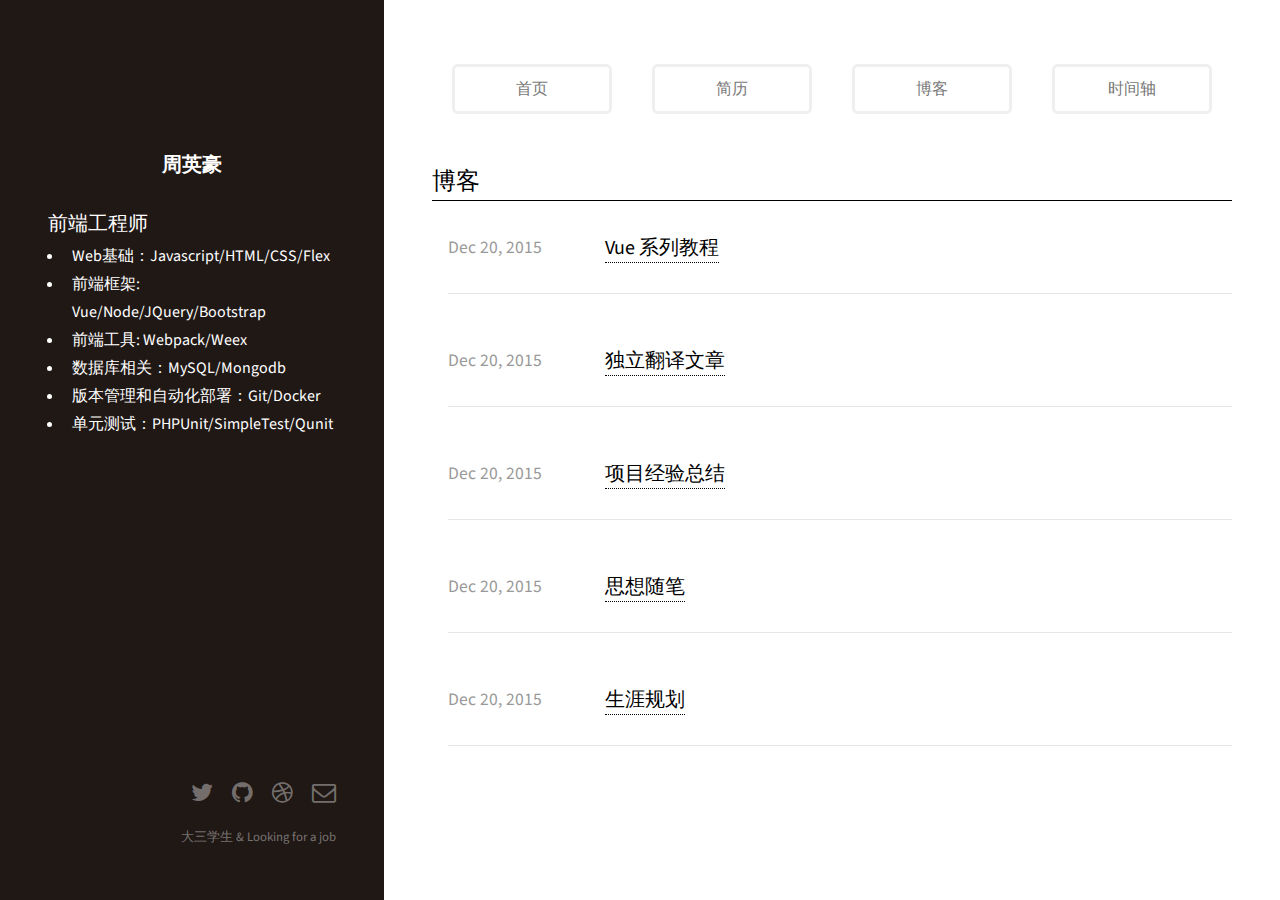
==== commit db3e0c1c: "change homepage" ====
--- a/blogs.html
+++ b/blogs.html
@@ -20,7 +20,7 @@
 				<div class="inner" style="text-align: left">
 					<p style="text-align: center">
 						<a href="#" class="image avatar"><img src="https://avatars0.githubusercontent.com/u/16045604?v=4&s=460" alt="" /></a>
-						
+
 					</p>
 					<h1 style="text-align: center;color: white"><strong> 周英豪</strong></h1>
 					<p></p>
@@ -60,33 +60,33 @@
 					</div>
 
 				</header>
-					<section id="two" style="margin-top: 50px">
-						<header class="major resume-title">
-							<h2>博客</h2>
-						</header>
-						<ul class="blogs-list" >
-							<li><h4 >Dec 20, 2015 </h4> <h3 ><a href="2015/12/20/vuejs-2015-in-review/">Vue.js: 2015 in Review</a></h3></li>
-						</ul>
+<section id="two" style="margin-top: 50px">
+	<header class="major resume-title">
+		<h2>博客</h2>
+	</header>
+	<ul class="blogs-list" >
+		<li><h4 >Dec 20, 2015 </h4> <h3 ><a href="http://www.cnblogs.com/herozhou/">Vue 系列教程</a></h3></li>
+	</ul>
 
-						<ul class="blogs-list" >
-							<li><h4 >Dec 20, 2015 </h4> <h3 ><a href="2015/12/20/vuejs-2015-in-review/">Vue.js: 2015 in Review</a></h3></li>
-						</ul>
+	<ul class="blogs-list" >
+<li><h4 >Dec 20, 2015 </h4> <h3 ><a href="http://www.cnblogs.com/herozhou/">独立翻译文章</a></h3></li>
+	</ul>
 
 
-						<ul class="blogs-list" >
-							<li><h4 >Dec 20, 2015 </h4> <h3 ><a href="2015/12/20/vuejs-2015-in-review/">Vue.js: 2015 in Review</a></h3></li>
-						</ul>
+	<ul class="blogs-list" >
+		<li><h4 >Dec 20, 2015 </h4> <h3 ><a href="http://www.cnblogs.com/herozhou/">项目经验总结</a></h3></li>
+	</ul>
 
 
-						<ul class="blogs-list" >
-							<li><h4 >Dec 20, 2015 </h4> <h3 ><a href="2015/12/20/vuejs-2015-in-review/">Vue.js: 2015 in Review</a></h3></li>
-						</ul>
+	<ul class="blogs-list" >
+		<li><h4 >Dec 20, 2015 </h4> <h3 ><a href="http://www.cnblogs.com/herozhou/">思想随笔</a></h3></li>
+	</ul>
 
 
-						<ul class="blogs-list" >
-							<li><h4 >Dec 20, 2015 </h4> <h3 ><a href="2015/12/20/vuejs-2015-in-review/">Vue.js: 2015 in Review</a></h3></li>
-						</ul>
-					</section>
+	<ul class="blogs-list" >
+		<li><h4 >Dec 20, 2015 </h4> <h3 ><a href="http://www.cnblogs.com/herozhou/">生涯规划</a></h3></li>
+	</ul>
+</section>
 
 		
 
